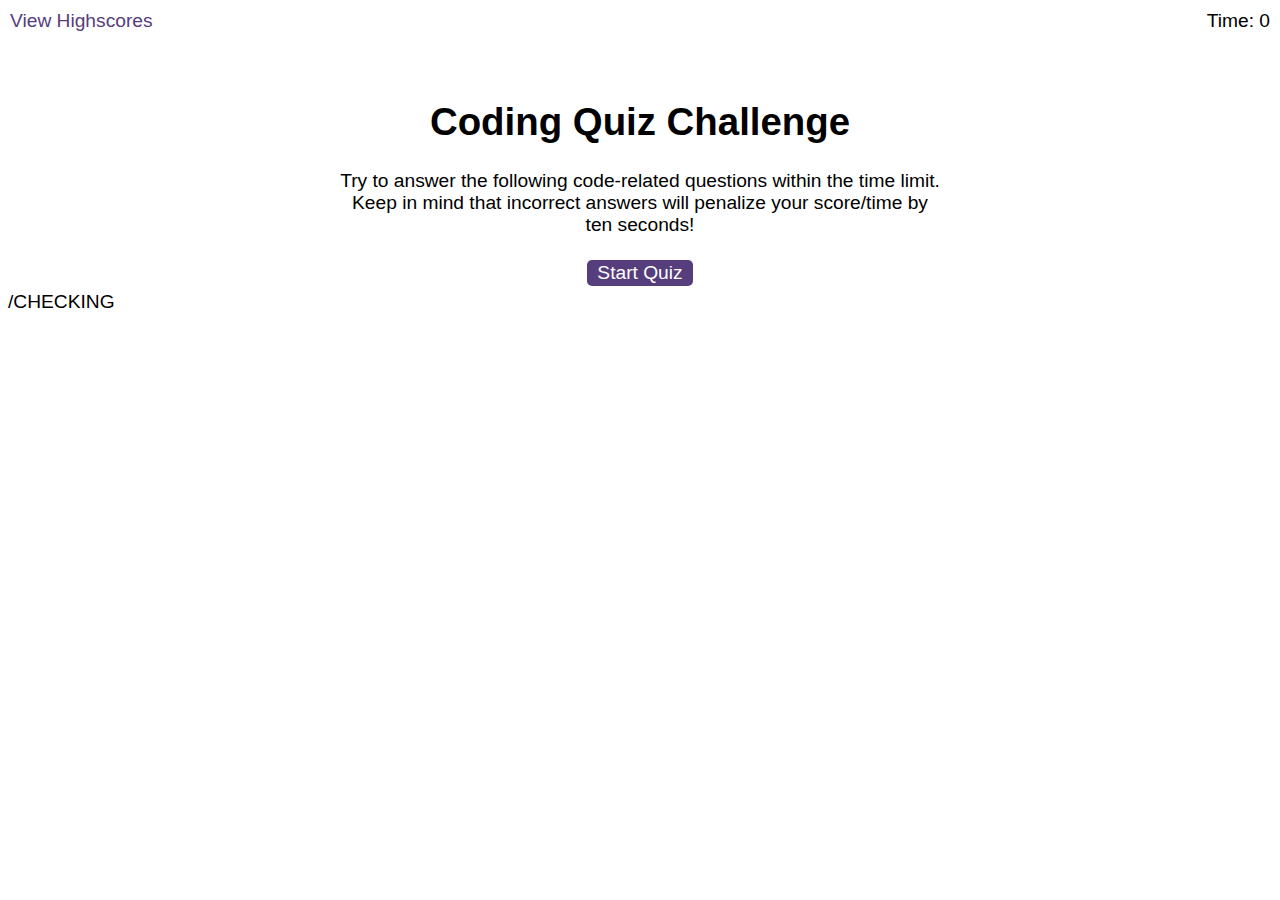
==== starter/index.html @ 87873626 "testing" ====
<!DOCTYPE html>
<html lang="en-gb">
  <head>
    <meta charset="UTF-8" />
    <meta name="viewport" content="width=device-width, initial-scale=1.0" />
    <meta http-equiv="X-UA-Compatible" content="ie=edge" />
    <title>Coding Quiz</title>

    <link rel="stylesheet" href="./assets/css/styles.css" />
  </head>

  <body>
    <div class="scores"><a href="highscores.html">View Highscores</a></div>

    <div class="timer">Time: <span id="time">0</span></div>

    <div class="wrapper">
      <div id="start-screen" class="start">
        <h1>Coding Quiz Challenge</h1>
        <p>
          Try to answer the following code-related questions within the time
          limit. Keep in mind that incorrect answers will penalize your
          score/time by ten seconds!
        </p>
        <button id="start">Start Quiz</button>
      </div>

      <div id="questions" class="hide">
        <h2 id="question-title"></h2>
        <div id="choices" class="choices"></div>
      </div>

      <div id="end-screen" class="hide">
        <h2>All done!</h2>
        <p>Your final score is <span id="final-score"></span>.</p>
        <p>
          Enter initials: <input type="text" id="initials" max="3" />
          <button id="submit">Submit</button>
        </p>
      </div>

      <div id="feedback" class="feedback hide"></div>
    </div>

    <script src="./assets/js/questions.js"></script>
    <script src="./assets/js/logic.js"></script>
  </body>
</html>
   



/CHECKING
---- starter/assets/css/styles.css ----
body {
  font-family: Arial;
  font-size: 120%;
}

a {
  color: #563d7c;
  text-decoration: none;
  transition: color 0.1s;
}

a:hover {
  color: #8570a5;
}

button {
  display: inline-block;
  margin: 5px;
  cursor: pointer;
  font-size: 100%;
  background-color: #563d7c;
  border-radius: 5px;
  padding: 2px 10px;
  color: white;
  border: 0;
  transition: background-color 0.1s;
}

button:hover {
  background-color: #8570a5;
}

.choices button {
  display: block;
}

input[type="text"] {
  font-size: 100%;
}

ol {
  padding-left: 0px;
  max-height: 400px;
  overflow: auto;
}

li {
  padding: 5px;
  list-style: decimal inside none;
}

li:nth-child(odd) {
  background-color: #f3edfc;
}

.wrapper {
  margin: 100px auto 0 auto;
  max-width: 600px;
}

.hide {
  display: none;
}

.start {
  text-align: center;
}

.scores {
  position: absolute;
  top: 10px;
  left: 10px;
}

.feedback {
  font-style: italic;
  font-size: 120%;
  margin-top: 20px;
  padding-top: 10px;
  color: gray;
  border-top: 2px solid #ccc;
}

.timer {
  position: absolute;
  top: 10px;
  right: 10px;
}
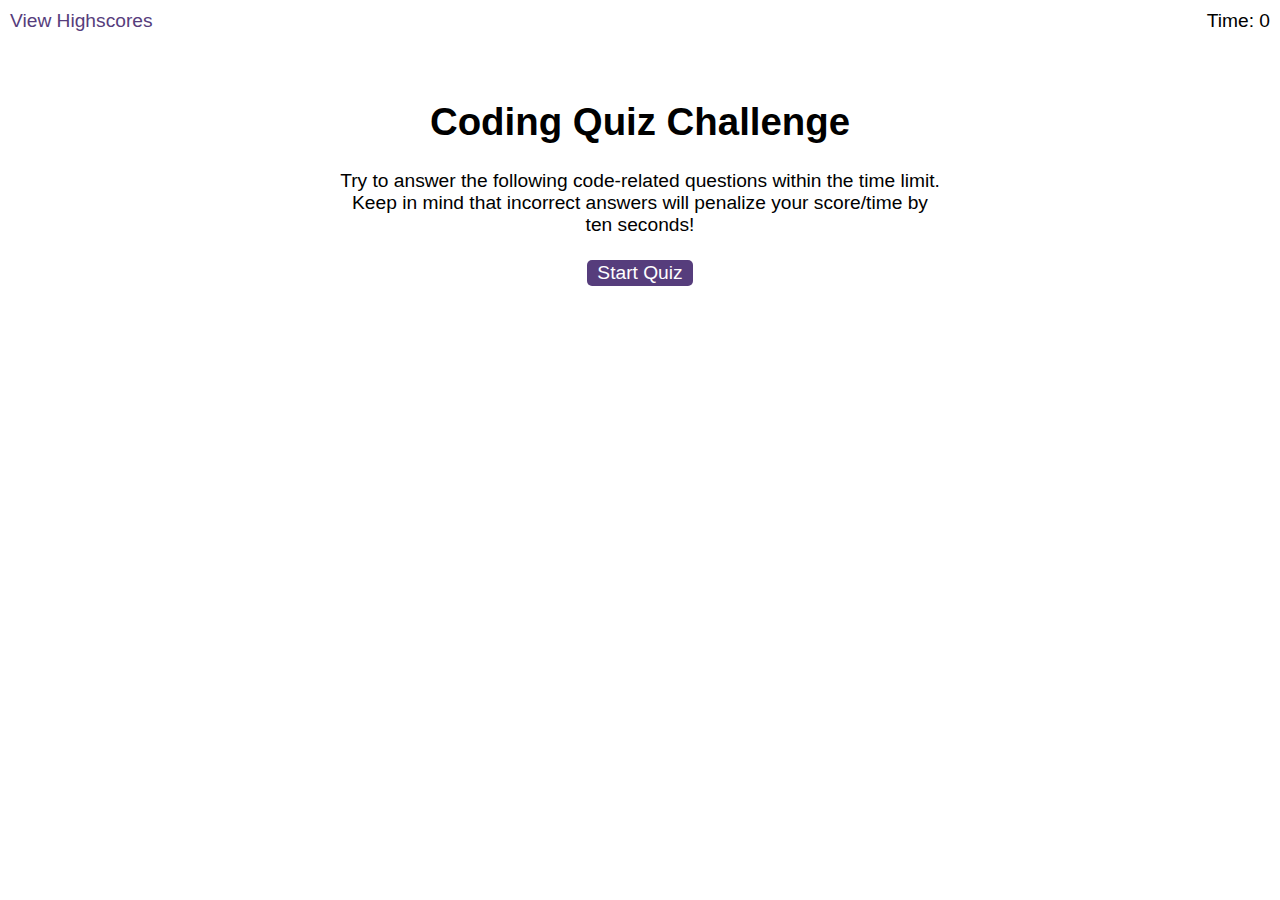
==== commit 7329b133: "first" ====
--- a/starter/index.html
+++ b/starter/index.html
@@ -42,7 +42,7 @@
       <div id="feedback" class="feedback hide"></div>
     </div>
 
-    <script src="./assets/js/questions.js"></script>
+    
     <script src="./assets/js/logic.js"></script>
   </body>
 </html>
@@ -50,4 +50,3 @@
 
 
 
-/CHECKING